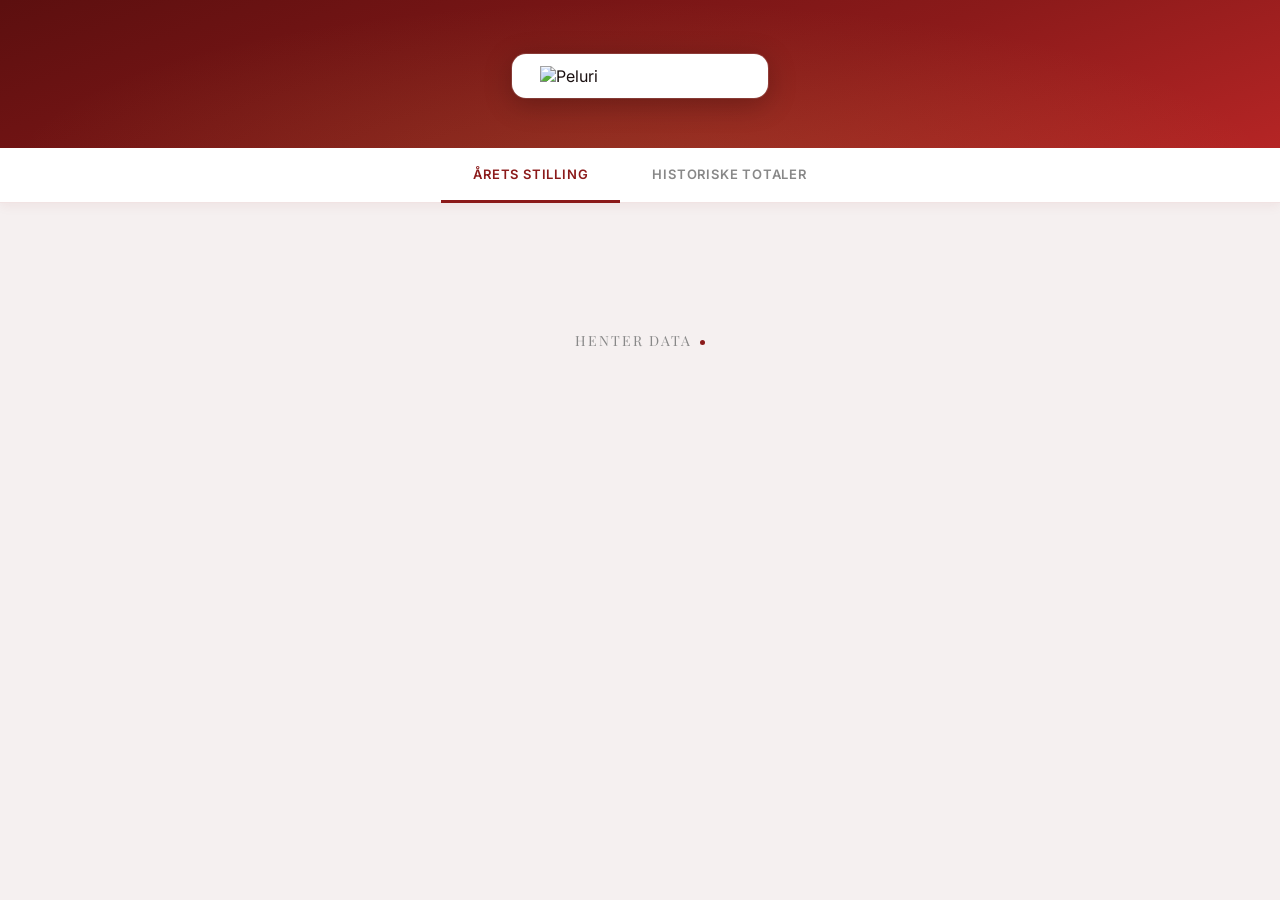
==== index.html @ 578c5aa9 "Add PWA: report page, FCM service worker, manifest, Apps Script backend" ====
<!DOCTYPE html>
<html lang="da">
<head>
  <meta charset="UTF-8">
  <meta name="viewport" content="width=device-width, initial-scale=1">
  <title>Peluri Tipsklub</title>
  <link rel="manifest" href="/manifest.json">
  <meta name="theme-color" content="#8B1A1A">
  <meta name="apple-mobile-web-app-capable" content="yes">
  <meta name="apple-mobile-web-app-title" content="Peluri">
  <link rel="apple-touch-icon" href="/logo.jpg">
  <link rel="preconnect" href="https://fonts.googleapis.com">
  <link rel="preconnect" href="https://fonts.gstatic.com" crossorigin>
  <link rel="stylesheet" href="style.css">
</head>
<body>

  <header>
    <div class="header-inner">
      <div class="rule"></div>
      <div class="logo-wrap">
        <img src="logo.jpg" alt="Peluri" class="logo">
      </div>
      <div class="rule"></div>
    </div>
  </header>

  <nav class="tabs">
    <button class="tab active" data-tab="stilling">Årets Stilling</button>
    <button class="tab" data-tab="historik">Historiske Totaler</button>
  </nav>

  <main>
    <section id="stilling" class="page active">
      <div class="loading">Henter data…</div>
    </section>
    <section id="historik" class="page">
      <div class="loading">Henter data…</div>
    </section>
  </main>

  <footer>
    <span id="last-updated"></span>
  </footer>

  <script src="app.js"></script>
</body>
</html>
---- style.css ----
@import url('https://fonts.googleapis.com/css2?family=Playfair+Display:wght@700;900&family=Inter:wght@400;500;600;700&display=swap');

:root {
  --red:        #8B1A1A;
  --red-deep:   #5C0F0F;
  --red-light:  #B52525;
  --gold:       #C9A84C;
  --gold-bg:    rgba(201,168,76,0.12);
  --silver-bg:  rgba(180,180,190,0.10);
  --bronze-bg:  rgba(160,82,45,0.10);
  --border:     rgba(139,26,26,0.12);
  --text:       #1A1010;
  --muted:      #888;
  --bg:         #F5F0F0;
  --card:       #FFFFFF;
}

* { box-sizing: border-box; margin: 0; padding: 0; }

body {
  font-family: 'Inter', -apple-system, sans-serif;
  background: var(--bg);
  color: var(--text);
  min-height: 100vh;
}

/* ── Header ── */
header {
  background: linear-gradient(160deg, var(--red-deep) 0%, var(--red) 60%, var(--red-light) 100%);
  padding: 40px 16px 36px;
  position: relative;
  overflow: hidden;
}

header::before {
  content: '';
  position: absolute;
  inset: 0;
  background: radial-gradient(ellipse at 50% 120%, rgba(201,168,76,0.18) 0%, transparent 70%);
  pointer-events: none;
}

.header-inner {
  max-width: 520px;
  margin: 0 auto;
  display: flex;
  flex-direction: column;
  align-items: center;
  gap: 14px;
  position: relative;
}

.logo-wrap {
  background: #fff;
  border-radius: 14px;
  padding: 12px 28px;
  box-shadow: 0 6px 28px rgba(0,0,0,0.25), 0 0 0 1px rgba(255,255,255,0.15);
}

.logo {
  width: 200px;
  display: block;
}

.header-tagline {
  font-family: 'Playfair Display', Georgia, serif;
  color: rgba(255,255,255,0.55);
  font-size: 11px;
  letter-spacing: 4px;
  text-transform: uppercase;
}

/* ── Tabs ── */
.tabs {
  display: flex;
  justify-content: center;
  background: var(--card);
  border-bottom: 1px solid var(--border);
  padding: 0 16px;
  gap: 0;
  box-shadow: 0 2px 12px rgba(139,26,26,0.07);
}

.tab {
  font-family: 'Inter', sans-serif;
  font-size: 13px;
  font-weight: 600;
  letter-spacing: 0.8px;
  text-transform: uppercase;
  padding: 18px 32px;
  border: none;
  background: none;
  color: var(--muted);
  cursor: pointer;
  border-bottom: 3px solid transparent;
  margin-bottom: -1px;
  transition: color 0.2s, border-color 0.2s;
}

.tab:hover { color: var(--red); }

.tab.active {
  color: var(--red);
  border-bottom-color: var(--red);
}

/* ── Main ── */
main {
  max-width: 860px;
  margin: 48px auto 0;
  padding: 0 16px 60px;
}

.page { display: none; }
.page.active {
  display: block;
  animation: fadeIn 0.35s ease;
}

@keyframes fadeIn {
  from { opacity: 0; transform: translateY(10px); }
  to   { opacity: 1; transform: translateY(0); }
}

/* ── Section heading ── */
.section-title {
  font-family: 'Playfair Display', Georgia, serif;
  font-size: 22px;
  color: var(--red);
  text-align: center;
  letter-spacing: 3px;
  text-transform: uppercase;
  margin-bottom: 6px;
}

.section-sub {
  text-align: center;
  color: var(--muted);
  font-size: 12px;
  letter-spacing: 1.5px;
  text-transform: uppercase;
  margin-bottom: 10px;
}

.section-rule {
  width: 40px;
  height: 2px;
  background: linear-gradient(90deg, transparent, var(--gold), transparent);
  margin: 0 auto 32px;
}

/* ── Table ── */
.table-wrap {
  overflow-x: auto;
  border-radius: 14px;
  box-shadow: 0 4px 32px rgba(92,15,15,0.10), 0 1px 4px rgba(92,15,15,0.06);
}

/* Historik table: compact season columns */
#historik .data-table {
  min-width: unset;
  table-layout: fixed;
  width: 100%;
}

#historik .data-table th,
#historik .data-table td {
  padding: 13px 10px;
  font-size: 13px;
}

#historik .data-table th:first-child,
#historik .data-table td:first-child {
  width: 28%;
}

#historik .data-table th.num,
#historik .data-table td.num {
  font-size: 12px;
}

.data-table {
  width: 100%;
  border-collapse: collapse;
  background: var(--card);
  border-radius: 14px;
  overflow: hidden;
  min-width: 340px;
}

.data-table thead tr {
  background: linear-gradient(90deg, var(--red-deep), var(--red));
}

.data-table th {
  color: rgba(255,255,255,0.85);
  font-family: 'Inter', sans-serif;
  font-size: 10px;
  font-weight: 600;
  letter-spacing: 1.5px;
  text-transform: uppercase;
  padding: 16px 20px;
  text-align: left;
}

.data-table th.num,
.data-table td.num {
  text-align: right;
}

.data-table td {
  padding: 16px 20px;
  border-bottom: 1px solid rgba(139,26,26,0.07);
  font-size: 15px;
  vertical-align: middle;
}

.data-table tbody tr:last-child td { border-bottom: none; }

.data-table tbody tr {
  transition: background 0.15s;
}
.data-table tbody tr:hover { background: rgba(139,26,26,0.04) !important; }

/* Medal rows */
.rank-1 { background: var(--gold-bg); }
.rank-2 { background: var(--silver-bg); }
.rank-3 { background: var(--bronze-bg); }

.medal {
  font-size: 20px;
  line-height: 1;
  vertical-align: middle;
  margin-right: 4px;
  filter: drop-shadow(0 1px 2px rgba(0,0,0,0.2));
}

.rank-num {
  color: var(--muted);
  font-size: 13px;
  width: 28px;
  display: inline-block;
  text-align: center;
  margin-right: 4px;
}

.player-name {
  font-family: 'Playfair Display', Georgia, serif;
  font-size: 15px;
}

.bold { font-weight: 700; }

.total-col {
  color: var(--red);
  font-weight: 700;
}

.dash { color: #DDD; }

/* ── Saldo box ── */
.saldo-box {
  margin: 40px auto 0;
  max-width: 300px;
  background: linear-gradient(135deg, var(--red-deep) 0%, var(--red) 100%);
  color: #fff;
  text-align: center;
  padding: 28px 36px;
  border-radius: 16px;
  box-shadow:
    0 8px 40px rgba(92,15,15,0.30),
    0 0 0 1px rgba(201,168,76,0.25),
    inset 0 1px 0 rgba(255,255,255,0.1);
  position: relative;
  overflow: hidden;
}

.saldo-box::before {
  content: '';
  position: absolute;
  top: -30px; right: -30px;
  width: 120px; height: 120px;
  border-radius: 50%;
  background: rgba(201,168,76,0.12);
  pointer-events: none;
}

.saldo-label {
  font-family: 'Inter', sans-serif;
  font-size: 10px;
  font-weight: 600;
  letter-spacing: 3px;
  text-transform: uppercase;
  color: rgba(255,255,255,0.6);
  margin-bottom: 8px;
}

.saldo-value {
  font-family: 'Playfair Display', Georgia, serif;
  font-size: 38px;
  font-weight: 900;
  color: #fff;
  letter-spacing: -1px;
}

/* ── Footer ── */
footer {
  text-align: center;
  color: var(--muted);
  font-size: 11px;
  letter-spacing: 0.5px;
  padding: 20px 16px 40px;
}

/* ── States ── */
.loading {
  text-align: center;
  color: var(--muted);
  padding: 80px 16px;
  font-size: 14px;
  font-family: 'Playfair Display', serif;
  letter-spacing: 2px;
  text-transform: uppercase;
}

.loading::after {
  content: '';
  display: inline-block;
  width: 5px; height: 5px;
  background: var(--red);
  border-radius: 50%;
  margin-left: 8px;
  animation: pulse 1s infinite;
  vertical-align: middle;
}

@keyframes pulse {
  0%, 100% { opacity: 0.2; transform: scale(0.8); }
  50%       { opacity: 1;   transform: scale(1.3); }
}

.error-msg {
  text-align: center;
  color: var(--red);
  padding: 60px 16px;
  font-size: 15px;
}

/* ── Responsive ── */
@media (max-width: 600px) {
  /* Header */
  header { padding: 24px 16px 22px; }

  .logo-wrap {
    padding: 10px 20px;
    border-radius: 10px;
  }

  .logo { width: 160px; }

  /* Tabs */
  .tabs { gap: 0; }
  .tab {
    flex: 1;
    padding: 15px 8px;
    font-size: 11px;
    letter-spacing: 0.5px;
    text-align: center;
  }

  /* Main */
  main {
    margin-top: 24px;
    padding: 0 10px 48px;
  }

  .section-title { font-size: 17px; letter-spacing: 2px; }
  .section-sub   { font-size: 11px; }

  /* Stilling table */
  #stilling .data-table th,
  #stilling .data-table td { padding: 13px 14px; font-size: 14px; }
  .player-name { font-size: 14px; }

  /* Historik table: på mobil vis kun Spiller, 2025/26 og Total */
  #historik .data-table th:nth-child(2),
  #historik .data-table td:nth-child(2),
  #historik .data-table th:nth-child(3),
  #historik .data-table td:nth-child(3),
  #historik .data-table th:nth-child(4),
  #historik .data-table td:nth-child(4),
  #historik .data-table th:nth-child(5),
  #historik .data-table td:nth-child(5),
  #historik .data-table th:nth-child(6),
  #historik .data-table td:nth-child(6) { display: none; }

  #historik .data-table th,
  #historik .data-table td { padding: 12px 10px; font-size: 12px; }

  #historik .data-table th:first-child,
  #historik .data-table td:first-child { width: 32%; }

  /* Saldo */
  .saldo-box {
    max-width: 100%;
    padding: 22px 20px;
    border-radius: 12px;
  }
  .saldo-value { font-size: 32px; }
}
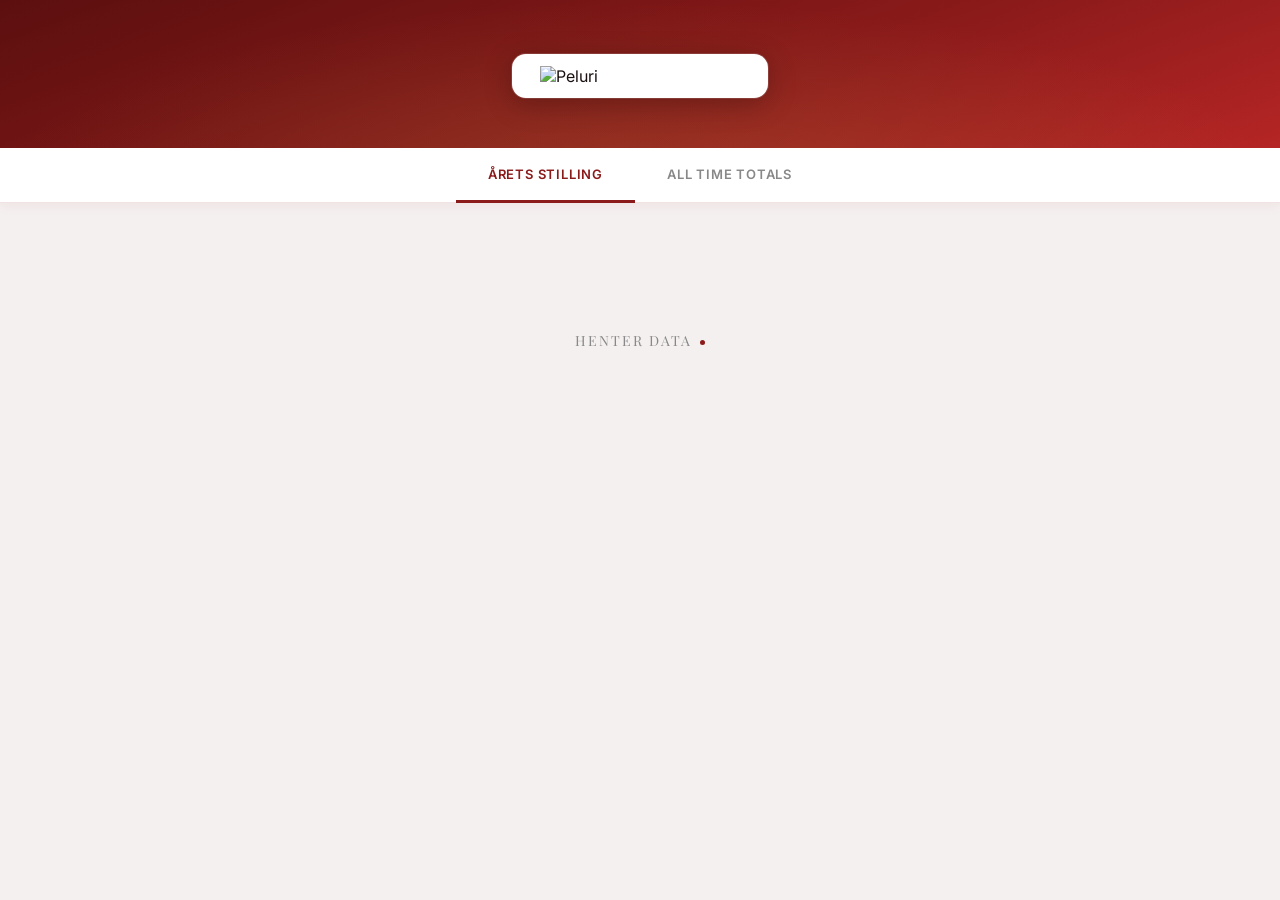
==== commit a7a696af: "Rename tab to All Time Totals, add season totals footer row" ====
--- a/index.html
+++ b/index.html
@@ -27,7 +27,7 @@
 
   <nav class="tabs">
     <button class="tab active" data-tab="stilling">Årets Stilling</button>
-    <button class="tab" data-tab="historik">Historiske Totaler</button>
+    <button class="tab" data-tab="historik">All Time Totals</button>
   </nav>
 
   <main>
--- a/style.css
+++ b/style.css
@@ -158,25 +158,47 @@
 
 /* Historik table: compact season columns */
 #historik .data-table {
-  min-width: unset;
-  table-layout: fixed;
-  width: 100%;
+  min-width: 580px;
 }
 
 #historik .data-table th,
 #historik .data-table td {
-  padding: 13px 10px;
+  padding: 13px 14px;
   font-size: 13px;
-}
-
-#historik .data-table th:first-child,
-#historik .data-table td:first-child {
-  width: 28%;
+  white-space: nowrap;
 }
 
 #historik .data-table th.num,
 #historik .data-table td.num {
   font-size: 12px;
+}
+
+/* Swipe scroll wrapper */
+.scroll-wrap {
+  position: relative;
+}
+
+.scroll-wrap::after {
+  content: '';
+  position: absolute;
+  top: 0; right: 0; bottom: 0;
+  width: 40px;
+  background: linear-gradient(to right, transparent, rgba(249,246,246,0.85));
+  border-radius: 0 14px 14px 0;
+  pointer-events: none;
+  opacity: 0;
+  transition: opacity 0.3s;
+}
+
+.scroll-wrap.can-scroll::after { opacity: 1; }
+
+.swipe-hint {
+  display: none;
+  text-align: center;
+  font-size: 11px;
+  color: var(--muted);
+  margin-top: 8px;
+  letter-spacing: 0.5px;
 }
 
 .data-table {
@@ -257,6 +279,17 @@
 }
 
 .dash { color: #DDD; }
+
+/* Total sum row */
+.data-table tfoot .sum-row td {
+  background: linear-gradient(90deg, var(--red-deep), var(--red));
+  color: #fff;
+  font-weight: 700;
+  padding: 14px 20px;
+  border-top: 2px solid var(--red-deep);
+  font-size: 13px;
+}
+.data-table tfoot .sum-row .dash { color: rgba(255,255,255,0.3); }
 
 /* ── Saldo box ── */
 .saldo-box {
@@ -382,23 +415,25 @@
   #stilling .data-table td { padding: 13px 14px; font-size: 14px; }
   .player-name { font-size: 14px; }
 
-  /* Historik table: på mobil vis kun Spiller, 2025/26 og Total */
-  #historik .data-table th:nth-child(2),
-  #historik .data-table td:nth-child(2),
-  #historik .data-table th:nth-child(3),
-  #historik .data-table td:nth-child(3),
-  #historik .data-table th:nth-child(4),
-  #historik .data-table td:nth-child(4),
-  #historik .data-table th:nth-child(5),
-  #historik .data-table td:nth-child(5),
-  #historik .data-table th:nth-child(6),
-  #historik .data-table td:nth-child(6) { display: none; }
-
+  /* Historik table: horizontal scroll på mobil */
   #historik .data-table th,
-  #historik .data-table td { padding: 12px 10px; font-size: 12px; }
+  #historik .data-table td { padding: 12px 12px; font-size: 12px; }
 
   #historik .data-table th:first-child,
-  #historik .data-table td:first-child { width: 32%; }
+  #historik .data-table td:first-child {
+    position: sticky;
+    left: 0;
+    z-index: 2;
+    background: inherit;
+    min-width: 110px;
+  }
+
+  #historik .data-table thead th:first-child {
+    background: var(--red-deep);
+  }
+
+  /* Swipe hint */
+  .swipe-hint { display: block; }
 
   /* Saldo */
   .saldo-box {
